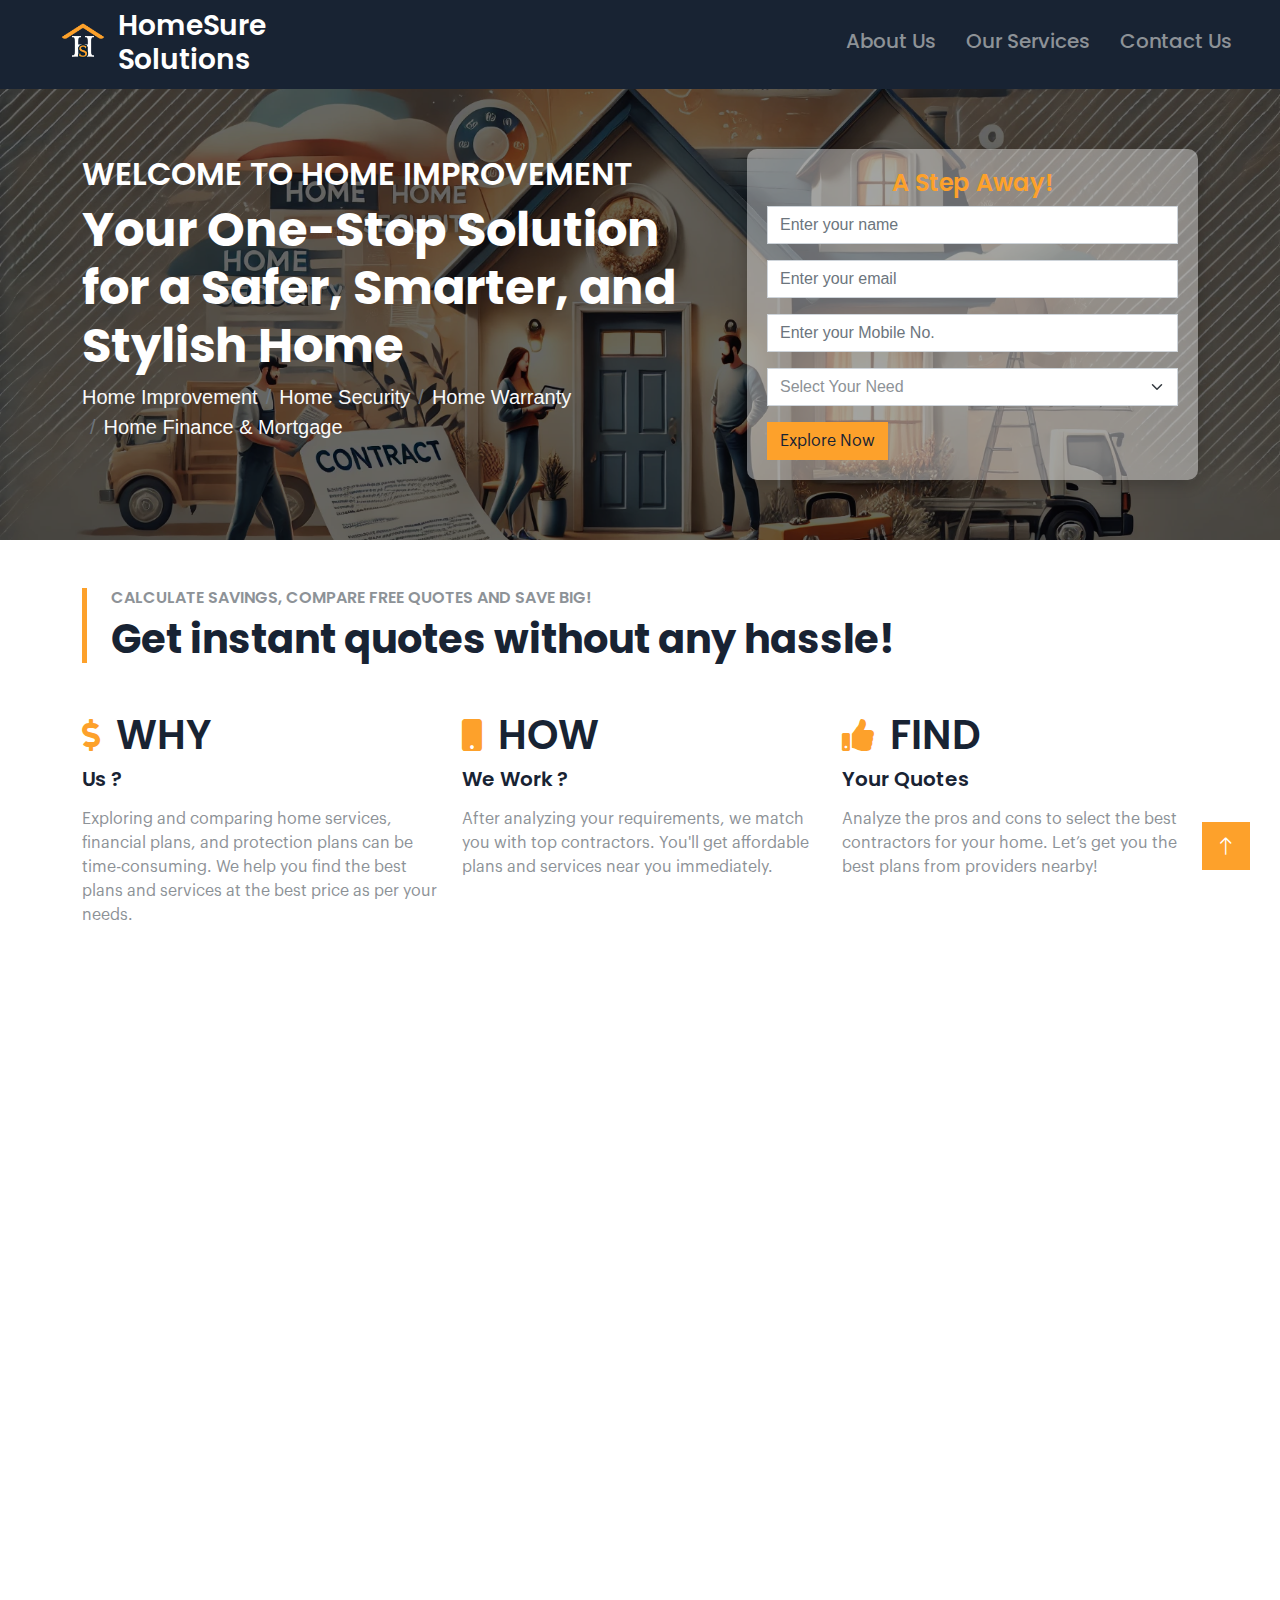
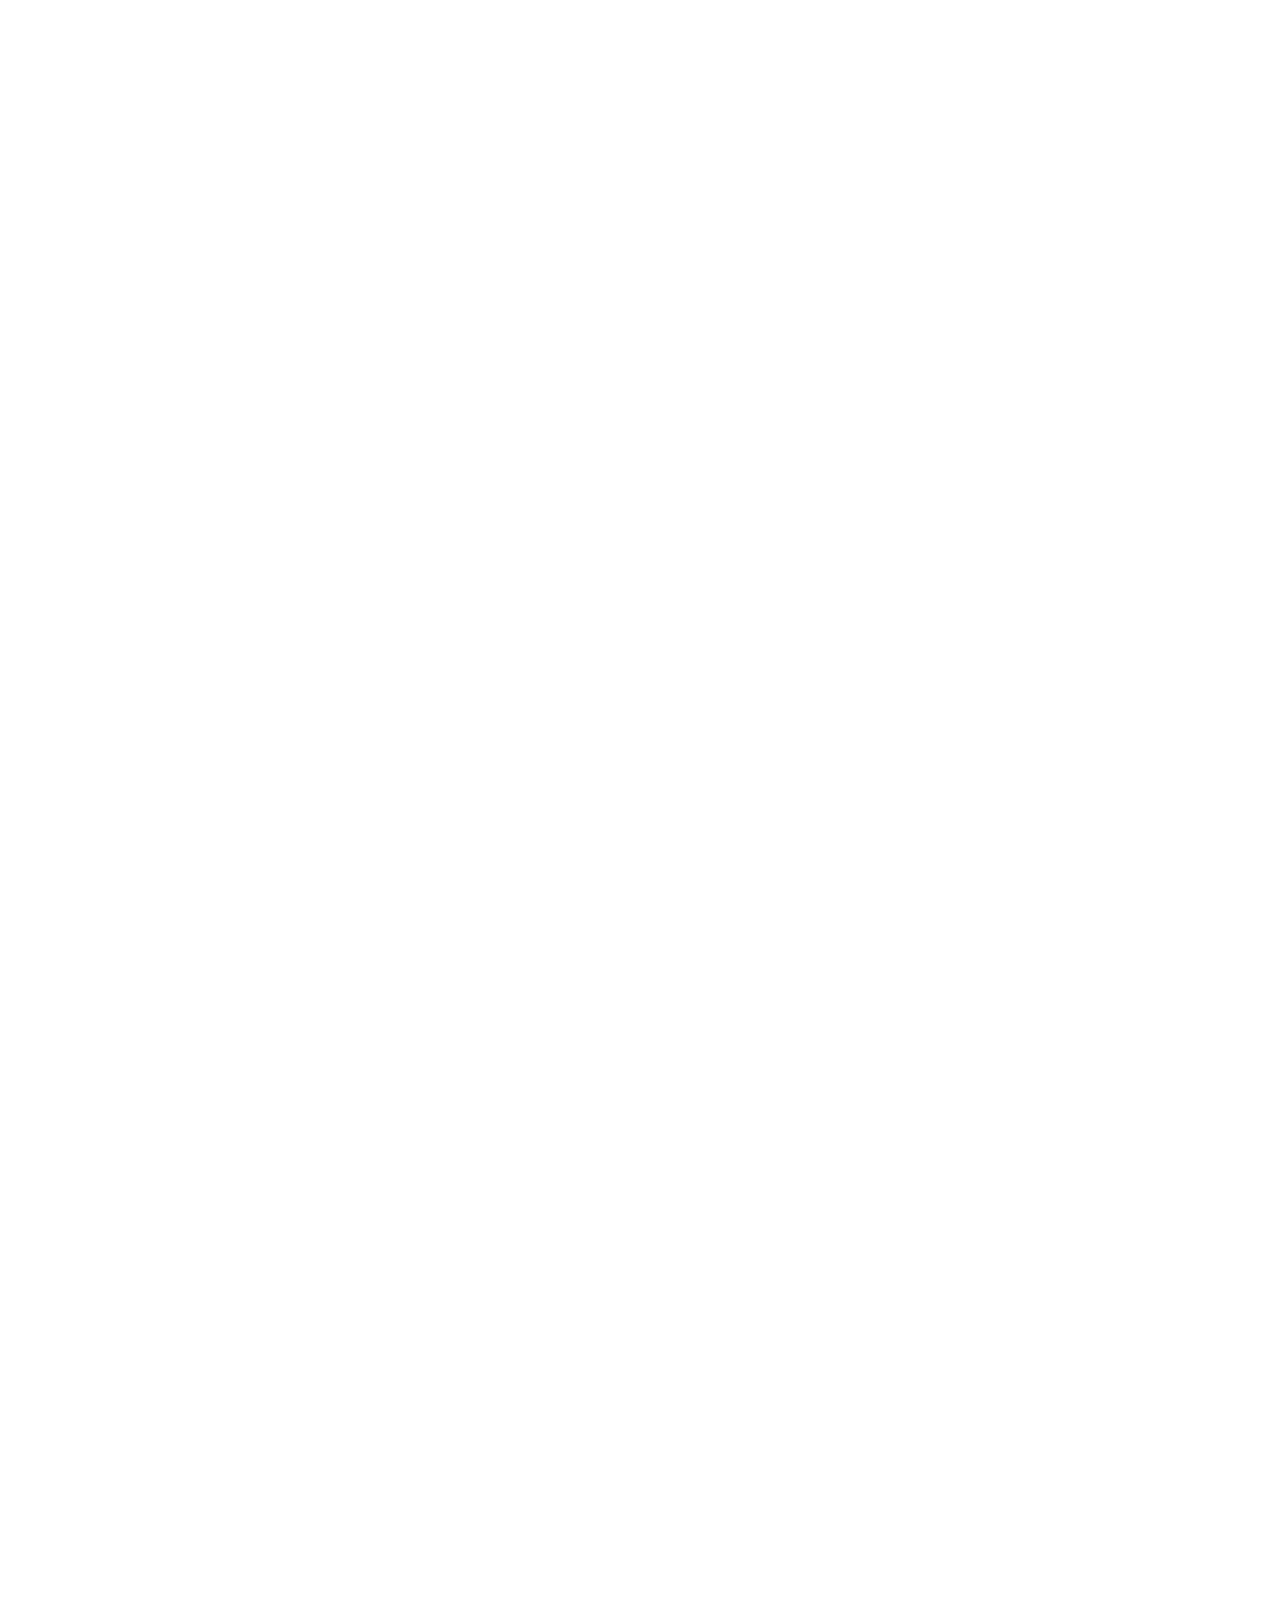
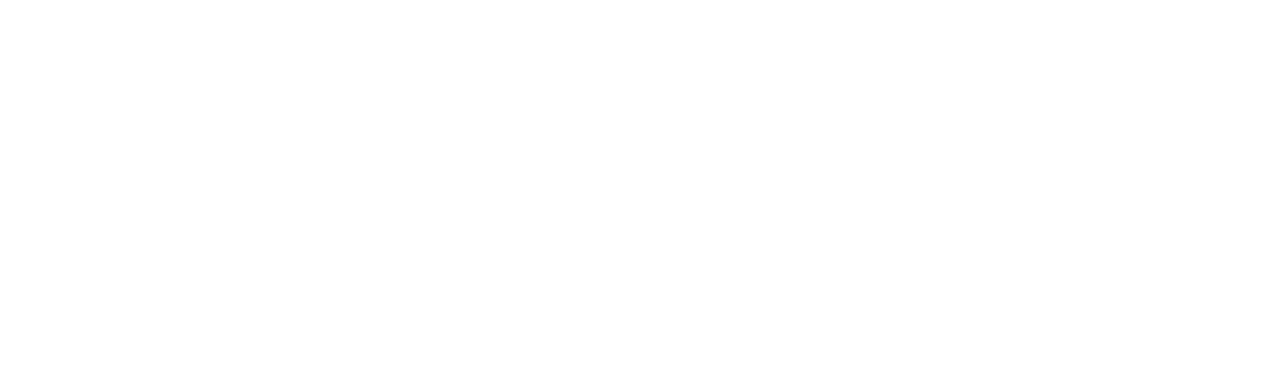
==== index.html @ ab217b28 "First Commit" ====
<!DOCTYPE html>
<html lang="en">

<head>
    <meta charset="utf-8">
    <title>HomeSure Solutions</title>
    <meta content="width=device-width, initial-scale=1.0" name="viewport">
    <meta content="" name="keywords">
    <meta content="" name="description">
    <meta property="og:image" content="img\HomeSure Solutions logo.png" />
    <meta name="description"
        content="Home Sure Solution is the platform to get sevices such as Home Improvement,Home Security,Mortgage/Finance,Home Secuirity." />

    <!-- Favicon -->
    <link href="img/HomeSure Solutions logo.png" rel="icon">

    <!-- Google Web Fonts -->
    <link rel="preconnect" href="https://fonts.googleapis.com">
    <link rel="preconnect" href="https://fonts.gstatic.com" crossorigin>
    <link href="https://fonts.googleapis.com/css2?family=Poppins:wght@600;700&display=swap" rel="stylesheet">

    <!-- Icon Font Stylesheet -->
    <link href="https://cdnjs.cloudflare.com/ajax/libs/font-awesome/5.10.0/css/all.min.css" rel="stylesheet">
    <link href="https://cdn.jsdelivr.net/npm/bootstrap-icons@1.4.1/font/bootstrap-icons.css" rel="stylesheet">

    <!-- Libraries Stylesheet -->
    <link href="lib/animate/animate.min.css" rel="stylesheet">
    <link href="lib/owlcarousel/assets/owl.carousel.min.css" rel="stylesheet">

    <!-- Customized Bootstrap Stylesheet -->
    <link href="css/bootstrap.min.css" rel="stylesheet">
    <!-- <link href="https://cdn.jsdelivr.net/npm/bootstrap@5.3.0-alpha3/dist/css/bootstrap.min.css" rel="stylesheet"> -->

    <!-- Template Stylesheet -->
    <link href="css/style.css" rel="stylesheet">
    <style>
        @font-face {
            font-family: Graphik;
            src: url(Fonts/Graphik-Font-Family/GraphikRegular.otf);
        }

        .fontpop {
            font-family: Graphik;
        }


        .hero-section {
            position: relative;
            background: url('img/HomeSure - Hero image/DALL·E 2024-12-10 11.51.05 - A creative and professional hero image for a home services website, featuring a blend of key elements_ a cozy, modern living room for home improvement.webp') no-repeat center center;
            background-size: cover;
            color: white;
            padding: 60px 0;
        }

        /* Overlay for dimming */
        .hero-section::before {
            content: '';
            position: absolute;
            top: 0;
            left: 0;
            width: 100%;
            height: 100%;
            background-color: rgba(0, 0, 0, 0.6);
            /* Adjust opacity here */
            z-index: 1;
        }

        .hero-content {
            position: relative;
            z-index: 2;
            /* Ensure content is above the overlay */
        }

        .form-container {
            background: rgba(255, 255, 255, 0.4);
            border-radius: 10px;
            padding: 20px;
            box-shadow: 0px 4px 15px rgba(0, 0, 0, 0.2);
        }

        .hero-text {
            text-shadow: 2px 2px 8px rgba(0, 0, 0, 0.6);
        }

        .dot {
            height: 10px;
            width: 10px;
            background-color: #FDA12B;
            border-radius: 50%;
            display: inline-block;
            margin-right: 10px;
        }



        /* .img {
            height: 700px;
            image-orientation: inherit;
        } */
    </style>
</head>

<body>
    <!-- Spinner Start -->
    <div id="spinner"
        class="show bg-white position-fixed translate-middle w-100 vh-100 top-50 start-50 d-flex align-items-center justify-content-center">
        <div class="spinner-grow text-primary" role="status"></div>
    </div>
    <!-- Spinner End -->

    <!-- Navbar Start -->
    <nav class="navbar navbar-expand-lg bg-dark navbar-light sticky-top px-4 px-lg-5 py-lg-0">
        <a href="index.html" class="navbar-brand d-flex align-items-center">
            <img src="img/HomeSure Solutions logo.png" height="70px">
            <h3 class="text-white mt-1">HomeSure<br>Solutions
            </h3>
        </a>
        <button type="button" class="navbar-toggler" data-bs-toggle="collapse" data-bs-target="#navbarCollapse">
            <span class="navbar-toggler-icon text-light"></span>
        </button>
        <div class="collapse navbar-collapse" id="navbarCollapse">
            <div class="navbar-nav ms-auto py-3 py-lg-0 fontpop ">
                <a href="#about" class="nav-item nav-link h5">About Us</a>
                <a href="#services" class="nav-item nav-link h5">Our Services</a>
                <a href="#contact" class="nav-item nav-link h5">Contact Us</a>
            </div>
        </div>
    </nav>
    <!-- Navbar End -->
    <section class="hero-section">
        <div class="container hero-content">
            <div class="row">
                <div class="col-md-7 d-flex flex-column justify-content-center">
                    <h2 class="text-white">WELCOME TO HOME IMPROVEMENT</h2>
                    <h1 class="text-white display-5">Your One-Stop Solution for a Safer, Smarter, and Stylish Home</h1>
                    <ol class="breadcrumb mb-4 pb-2">
                        <li class="breadcrumb-item fs-5 text-light">Home Improvement</li>
                        <li class="breadcrumb-item fs-5 text-light">Home Security</li>
                        <li class="breadcrumb-item fs-5 text-light">Home Warranty</li>
                        <li class="breadcrumb-item fs-5 text-light">Home Finance & Mortgage</li>
                    </ol>
                </div>
                <div class="col-md-5">
                    <div class="form-container">
                        <h4 class="text-center text-primary">A Step Away!</h4>
                        <form action="coregi.html">
                            <div class="mb-3">
                                <input type="text" class="form-control" placeholder="Enter your name">
                            </div>
                            <div class="mb-3">
                                <input type="email" class="form-control" placeholder="Enter your email" required>
                            </div>
                            <div class="mb-3">
                                <input type="tel" class="form-control" placeholder="Enter your Mobile No."
                                    pattern="[0-9]{10}" title="Please enter a 10-digit phone number" required>
                            </div>
                            <div class="mb-3">
                                <select class="form-select required">
                                    <option selected>Select Your Need</option>
                                    <option>Home Improvement</option>
                                    <option>Home Security</option>
                                    <option>Home Warranty</option>
                                    <option>Home Finance & Mortgage</option>
                                </select>
                            </div>
                            <div class="d-grid">
                                <a href="coregi.html"><button type="submit"
                                        class="btn btn-primary text-dark fontpop">Explore Now</button></a>
                            </div>
                        </form>
                    </div>
                </div>
            </div>
        </div>
    </section>
    <!-- Carousel Start -->
    <!-- <div class="container-fluid p-0 wow fadeIn" data-wow-delay="0.1s">
        <div id="header-carousel" class="carousel">
            <div class="carousel-inner">
                <div class="carousel-item active">
                    <img class="w-100 img"
                        src="img/HomeSure - Hero image/DALL·E 2024-12-10 11.51.05 - A creative and professional hero image for a home services website, featuring a blend of key elements_ a cozy, modern living room for home improvement.webp"
                        alt="Image">
                    <div class="carousel-caption">
                        <div class="container">
                            <div class="row">
                                <div class=" col-lg-6">
                                    <h5 class="text-light text-uppercase mb-3 animated slideInDown">Welcome to
                                        Home
                                        improvement</h5>
                                    <h1 class="display-4 text-light mb-3 animated slideInDown">Your One-Stop Solution
                                        for a Safer, Smarter, and Stylish Home.</h1>
                                    <ol class="breadcrumb mb-4 pb-2 fontpop">
                                        <li class="breadcrumb-item fs-5 text-light"></li>
                                        <li class="breadcrumb-item fs-5 text-light">Home Improvement</li>
                                        <li class="breadcrumb-item fs-5 text-light">Home Security</li>
                                        <li class="breadcrumb-item fs-5 text-light">Home Warranty</li>
                                        <li class="breadcrumb-item fs-5 text-light">Home Finance & Mortgage</li>
                                    </ol>
                                </div>

                                <div class="formhero col-lg-6">
                                    <div class="form-container p-4 rounded"
                                        style="background-color: rgba(255, 255, 255, 0.4);">
                                        <h5 class="text-center text-primary mb-3">A Step Away!</h5>
                                        <form>
                                            <div class="mb-3">
                                                <input type="text" class="form-control" id="name"
                                                    placeholder="Enter your name">
                                            </div>
                                            <div class="mb-3">
                                                <input type="email" class="form-control" id="email"
                                                    placeholder="Enter your email">
                                            </div>
                                            <div class="mb-3">
                                                <input type="mobile" class="form-control" id="mobile"
                                                    placeholder="Enter your Mobile No.">
                                            </div>
                                            <div class="mb-3">
                                                <select class="form-control border-0 bg-light" id="service"
                                                    aria-label="Select Your Need">
                                                    <option value="" disabled selected>Select Your Need</option>
                                                    <option value="service1">Home Improvement</option>
                                                    <option value="service2">Home Secuirity</option>
                                                    <option value="service3">Home Warranty</option>
                                                    <option value="service4">Mortgage/ Refinance</option>
                                                </select>
                                            </div>
                                            <div class="d-flex">
                                                <button type="submit" class="btn btn-primary">Explore Now</button>
                                            </div>
                                        </form>
                                    </div>
                                </div>
                            </div>
                        </div>
                    </div>
                </div>
            </div>
        </div>
    </div> -->
    <!-- Carousel End -->
    <div class="container-xxl py-5">
        <div class="container">
            <div class="row g-10">
                <div class="col-lg-12 wow fadeInUp" data-wow-delay="0.1s">
                    <div class="border-start border-5 border-primary ps-4 mb-5">
                        <h6 class="text-body text-uppercase mb-2">Calculate savings, compare free quotes and save big!
                        </h6>
                        <h2 class="display-6 mb-0">Get instant quotes without any hassle!</h2>
                    </div>
                    <div class="row g-4">
                        <div class="col-sm-4 fontpop">
                            <div class="d-flex align-items-center mb-2">
                                <i class="fa fa-dollar-sign fa-2x text-primary flex-shrink-0"></i>
                                <h1 class="ms-3 mb-0">WHY</h1>
                            </div>
                            <h5 class="mb-0">Us ?</h5>
                            <p class="mb-4 mt-3">Exploring and comparing home services, financial plans, and protection
                                plans can be time-consuming. We help you find the best plans and services at the best
                                price as per your needs.</p>
                        </div>
                        <div class="col-sm-4 fontpop">
                            <div class="d-flex align-items-center mb-2">
                                <i class="fa fa-mobile fa-2x text-primary flex-shrink-0"></i>
                                <h1 class="ms-3 mb-0">HOW</h1>
                            </div>
                            <h5 class="mb-0">We Work ?</h5>
                            <p class="mb-4 mt-3">After analyzing your requirements, we match you with top contractors.
                                You'll get affordable plans and services near you immediately.</p>
                        </div>
                        <div class="col-sm-4 fontpop">
                            <div class="d-flex align-items-center mb-2">
                                <i class="fa fa-thumbs-up fa-2x text-primary flex-shrink-0"></i>
                                <h1 class="ms-3 mb-0">FIND</h1>
                            </div>
                            <h5 class="mb-0">Your Quotes</h5>
                            <p class="mb-4 mt-3">Analyze the pros and cons to select the best contractors for your home.
                                Let’s get you the best plans from providers nearby!</p>
                        </div>
                    </div>
                </div>
            </div>
        </div>
    </div>
    <!-- Service Start -->
    <div id="services" class="container-xxl py-5">
        <div class="container">
            <div class="row g-5 align-items-end mb-5">
                <div class="col-lg-6 wow fadeInUp" data-wow-delay="0.1s">
                    <div class="border-start border-5 border-primary ps-4">
                        <h6 class="text-body text-uppercase mb-2">Our Services</h6>
                        <h1 class="display-6 mb-0">Innovative Solutions, Expertly Delivered</h1>
                    </div>
                </div>
            </div>
            <div class="row g-4 justify-content-center">
                <div class="col-lg-3 col-md-6 wow fadeInUp" data-wow-delay="0.1s">
                    <div class="service-item bg-light overflow-hidden h-100">
                        <img class="img-fluid" src="img/HomeSure - Our services/1.jpg" alt="">
                        <div class="service-text position-relative text-center h-100 p-4 fontpop">
                            <h5 class="mb-3">Home Improvement</h5>
                            <p>Your Renovation, <br> Our Innovation</p>
                            <ul class="align-left">
                                <li>After Understanding plans of multiple companies, their pricing & availability. Apply
                                    for
                                    one of them accordingly.</li>
                            </ul>
                            <!-- <a class="small" href="">READ MORE<i class="fa fa-arrow-right ms-3"></i></a> -->
                        </div>
                    </div>
                </div>
                <div class="col-lg-3 col-md-6 wow fadeInUp" data-wow-delay="0.3s">
                    <div class="service-item bg-light overflow-hidden h-100">
                        <img class="img-fluid" src="img/HomeSure - Our services/2.jpg" alt="">
                        <div class="service-text position-relative text-center h-100 p-4 fontpop">
                            <h5 class="mb-3">Home Security</h5>
                            <p>One place for all <br> security solutions!</p>
                            <ul class="align-left">
                                <li>Understand our different plan and packages from basic to premium. Explore services
                                    and appliances provided under it. And select your plan accordingly.</li>
                            </ul>
                            <!-- <a class="small" href="">READ MORE<i class="fa fa-arrow-right ms-3"></i></a> -->
                        </div>
                    </div>
                </div>
                <div class="col-lg-3 col-md-6 wow fadeInUp" data-wow-delay="0.5s">
                    <div class="service-item bg-light overflow-hidden h-100">
                        <img class="img-fluid" src="img/HomeSure - Our services/3.jpg" alt="">
                        <div class="service-text position-relative text-center h-100 p-4 fontpop">
                            <h5 class="mb-3">Home Warranty</h5>
                            <p>Don't Wait For <br> Something To Happen</p>
                            <ul class="align-left">
                                <li>We will provide our best companies deals with various plan which you can select as
                                    per need and affordability.</li>
                            </ul>
                            <!-- <a class="small" href="">READ MORE<i class="fa fa-arrow-right ms-3"></i></a> -->
                        </div>
                    </div>
                </div>
                <div class="col-lg-3 col-md-6 wow fadeInUp" data-wow-delay="0.3s">
                    <div class="service-item bg-light overflow-hidden h-100">
                        <img class="img-fluid" src="img/HomeSure - Our services/4.jpg" alt="">
                        <div class="service-text position-relative text-center h-100 p-4 fontpop">
                            <h5 class="mb-3">Mortgage/ Refinance</h5>
                            <p>Speedy approval for <br> your dream home.</p>
                            <ul class="align-left">
                                <li>With a lower interest rate, it's a wise idea to consider refinancing your home to
                                    significantly reduce your mortgage payment.</li>
                            </ul>
                            <!-- <a class="small" href="">READ MORE<i class="fa fa-arrow-right ms-3"></i></a> -->
                        </div>
                    </div>
                </div>
            </div>
        </div>
    </div>
    <!-- Service End -->
    <!-- Features Start -->
    <div id="about" class="container-xxl py-5">
        <div class="container">
            <div class="row g-5">
                <div class="col-lg-6 wow fadeInUp fontpop" data-wow-delay="0.1s">
                    <div class="border-start border-5 border-primary ps-4 mb-5">
                        <h6 class="text-body text-uppercase mb-2">About Us!</h6>
                        <h1 class="display-6 mb-0">Algorithms simplify purchases for you!</h1>
                    </div>
                    <div class="row gy-5 gx-4">
                        <div class="col-sm-6 wow fadeIn" data-wow-delay="0.1s">
                            <div class="d-flex align-items-center mb-3">
                                <i class="fa fa-shipping-fast fa-2x text-primary flex-shrink-0 me-3"></i>
                                <h6 class="mb-0">Fast & reliable</h6>
                            </div>
                            <span>Our algorithms handle the hard work for you,<br>quickly suggesting reliable insurance
                                providers.</span>
                        </div>
                        <div class="col-sm-6 wow fadeIn" data-wow-delay="0.2s">
                            <div class="d-flex align-items-center mb-3">
                                <i class="fa fa-money-bill-wave-alt fa-2x text-primary flex-shrink-0 me-3"></i>
                                <h6 class="mb-0">Save your money</h6>
                            </div>
                            <span>We're here to help you save money effortlessly. <br>Trust us to find the best-priced
                                deals for you!</span>
                        </div>
                        <div class="col-sm-6 wow fadeIn" data-wow-delay="0.3s">
                            <div class="d-flex align-items-center mb-3">
                                <i class="fa fa-business-time fa-2x text-primary flex-shrink-0 me-3"></i>
                                <h6 class="mb-0">Control over Vendor</h6>
                            </div>
                            <span>Are you ready to switch from your current vendor? <br> We make the transition smooth
                                and hassle-free!</span>
                        </div>
                        <div class="col-sm-6 wow fadeIn" data-wow-delay="0.4s">
                            <div class="d-flex align-items-center mb-3">
                                <i class="fa fa-user fa-2x text-primary flex-shrink-0 me-3"></i>
                                <h6 class="mb-0">Best Support</h6>
                            </div>
                            <span>We are always here to assist you, anytime, 24x7.<br>Count on us for support whenever
                                you need it!</span>
                        </div>
                    </div>
                </div>
                <div class="col-lg-6 wow fadeInUp" data-wow-delay="0.5s">
                    <div class="position-relative overflow-hidden ps-5 pt-5 h-100" style="min-height: 400px;">
                        <img class="position-absolute w-100 h-100" src="img/HomeSure - About us/2.jpg" alt=""
                            style="object-fit: cover;">
                        <!-- <div class="position-absolute top-0 start-0 bg-white pe-3 pb-3"
                        style="width: 200px; height: 200px;">
                        <div class="d-flex flex-column justify-content-center text-center bg-primary h-100 p-3">
                            <h1 class="text-white">25</h1>
                            <h2 class="text-white">Years</h2>
                            <h5 class="text-white mb-0">Experience</h5>
                        </div>
                    </div> -->
                    </div>
                </div>
            </div>
        </div>
    </div>
    <!-- Features End -->

    <!-- Appointment Start -->
    <div id="contact" class="container-xxl py-5">
        <div class="container">
            <div class="row g-5 fontpop">
                <div class="col-lg-12 wow fadeInUp" data-wow-delay="0.5s">
                    <div class="border-start border-5 border-primary ps-4 mb-5">
                        <h6 class="text-body text-uppercase mb-2">If You Have Any Query, Please Contact Us</h6>
                        <h1 class="display-6 mb-0">Contact Us</h1>
                    </div>
                    <form>
                        <div class="row g-3">
                            <div class="col-md-4">
                                <div class="form-floating">
                                    <input type="text" class="form-control border-0 bg-light" id="name"
                                        placeholder="Your Name">
                                    <label for="name">Your Name</label>
                                </div>
                            </div>
                            <div class="col-md-4">
                                <div class="form-floating">
                                    <input type="email" class="form-control border-0 bg-light" id="email"
                                        placeholder="Your Email">
                                    <label for="email">Your Email</label>
                                </div>
                            </div>
                            <div class="col-md-4">
                                <div class="form-floating">
                                    <input type="text" class="form-control border-0 bg-light" id="Mobile no"
                                        placeholder="Mobile no">
                                    <label for="name">Mobile no.</label>
                                </div>
                            </div>
                            <div class="col-md-4">
                                <div class="form-floating">
                                    <input type="email" class="form-control border-0 bg-light" id="Postal Code"
                                        placeholder="Postal Code">
                                    <label for="Postal Code">Postal Code</label>
                                </div>
                            </div>
                            <div class="col-8">
                                <div class="form-floating">
                                    <select class="form-control border-0 bg-light" id="service"
                                        aria-label="Select Your Need">
                                        <option value="" disabled selected>Select Your Need</option>
                                        <option value="service1">Home Improvement</option>
                                        <option value="service2">Home Secuirity</option>
                                        <option value="service3">Home Warranty</option>
                                        <option value="service4">Mortgage/ Refinance</option>
                                    </select>
                                </div>
                            </div>
                            <div class="col-12">
                                <div class="form-floating">
                                    <textarea class="form-control border-0 bg-light" placeholder="Leave a message here"
                                        id="message" style="height: 150px"></textarea>
                                    <label for="message">Message</label>
                                </div>
                            </div>
                            <div class="col-12">
                                <button class="btn btn-primary py-3 px-5" type="submit">Submit</button>
                            </div>
                        </div>
                    </form>
                </div>
            </div>
        </div>
    </div>
    <!-- Appointment End -->




    <!-- Footer Start -->
    <div class="container-fluid bg-dark footer mt-5 pt-5 wow fadeIn" data-wow-delay="0.1s">
        <div class="container py-5 fontpop">
            <div class="row g-5">
                <div class="col-lg-4 col-md-6">
                    <a href="index.html" class="navbar-brand d-flex align-items-center">
                        <img src="img/HomeSure Solutions logo.png" height="60rem">
                        <h2 class="text-white m-3">HomeSure<br>Solutions
                        </h2>
                    </a>
                    <p>Transform Your Home, Secure Your Future – Comprehensive Services for Improvement, Security,
                        Warranty, and Financing.</p>
                    <div class="d-flex pt-2">
                        <a class="btn btn-square btn-outline-primary me-1" href=""><i class="fab fa-twitter"></i></a>
                        <a class="btn btn-square btn-outline-primary me-1" href=""><i class="fab fa-facebook-f"></i></a>
                        <a class="btn btn-square btn-outline-primary me-1" href=""><i class="fab fa-youtube"></i></a>
                        <a class="btn btn-square btn-outline-primary me-0" href=""><i
                                class="fab fa-linkedin-in"></i></a>
                    </div>
                </div>
                <div class="col-lg-4 ">
                    <h4 class="text-light mb-4">Quick Links</h4>
                    <a class="btn btn-link" href="">About Us</a>
                    <a class="btn btn-link" href="">Our Services</a>
                    <a class="btn btn-link" href="">Contact Us</a>

                </div>
                <div class="col-lg-4">
                    <h4 class="text-light mb-4"> </h4>
                    <a class="btn btn-link" href="">Privacy Policy</a>
                    <a class="btn btn-link" href="">Terms & Condition</a>
                    <a class="btn btn-link" href="">Unsubscribe</a>
                </div>
            </div>
        </div>
        <div class="container-fluid copyright">
            <div class="container">
                <div class="row">
                    <div class="col-md-6 text-center text-md-start mb-3 mb-md-0">
                        &copy; <a href="#">HomeSure Solutions</a>, All Right Reserved.
                    </div>
                    <div class="col-md-6 text-center text-md-end">
                        Designed By <a href="#">HomeSure Solutions</a>
                    </div>
                </div>
            </div>
        </div>
    </div>
    <!-- Footer End -->


    <!-- Back to Top -->
    <a href="#" class="btn btn-lg btn-primary btn-lg-square back-to-top"><i class="bi bi-arrow-up"></i></a>


    <!-- JavaScript Libraries -->
    <script src="https://code.jquery.com/jquery-3.4.1.min.js"></script>
    <script src="https://cdn.jsdelivr.net/npm/bootstrap@5.0.0/dist/js/bootstrap.bundle.min.js"></script>
    <script src="https://cdn.jsdelivr.net/npm/bootstrap@5.3.0-alpha3/dist/js/bootstrap.bundle.min.js"></script>
    <script src="lib/wow/wow.min.js"></script>
    <script src="lib/easing/easing.min.js"></script>
    <script src="lib/waypoints/waypoints.min.js"></script>
    <script src="lib/owlcarousel/owl.carousel.min.js"></script>

    <!-- Template Javascript -->
    <script src="js/main.js"></script>
</body>

</html>
---- css/style.css ----
/********** Template CSS **********/
:root {
    --primary: #FDA12B;
    --secondary: #8D9297;
    --light: #F8F9FA;
    --dark: #182333;
}

.back-to-top {
    position: fixed;
    display: none;
    right: 30px;
    bottom: 30px;
    z-index: 99;
}


/*** Spinner ***/
#spinner {
    opacity: 0;
    visibility: hidden;
    transition: opacity .5s ease-out, visibility 0s linear .5s;
    z-index: 99999;
}

#spinner.show {
    transition: opacity .5s ease-out, visibility 0s linear 0s;
    visibility: visible;
    opacity: 1;
}


/*** Button ***/
.btn {
    font-weight: 500;
    transition: .5s;
}

.btn.btn-primary,
.btn.btn-outline-primary:hover {
    color: #FFFFFF;
}

.btn-square {
    width: 38px;
    height: 38px;
}

.btn-sm-square {
    width: 32px;
    height: 32px;
}

.btn-lg-square {
    width: 48px;
    height: 48px;
}

.btn-square,
.btn-sm-square,
.btn-lg-square {
    padding: 0;
    display: flex;
    align-items: center;
    justify-content: center;
    font-weight: normal;
}


/*** Navbar ***/
.navbar.sticky-top {
    top: -100px;
    transition: .5s;
}

.navbar .navbar-nav .nav-link {
    margin-left: 30px;
    padding: 25px 0;
    color: var(--secondary);
    font-weight: 500;
    /* text-transform: uppercase; */
    outline: none;
}

.navbar .navbar-nav .nav-link:hover,
.navbar .navbar-nav .nav-link.active {
    color: var(--primary);
}

.navbar .dropdown-toggle::after {
    border: none;
    content: "\f107";
    font-family: "Font Awesome 5 Free";
    font-weight: 900;
    vertical-align: middle;
    margin-left: 8px;
}

@media (max-width: 991.98px) {
    .navbar .navbar-nav .nav-link  {
        margin-left: 0;
        padding: 10px 0;
    }

    .navbar .navbar-nav {
        margin-top: 25px;
        border-top: 1px solid #EEEEEE;
    }
}

@media (min-width: 992px) {
    .navbar .nav-item .dropdown-menu {
        display: block;
        border: none;
        margin-top: 0;
        top: 150%;
        right: 0;
        opacity: 0;
        visibility: hidden;
        transition: .5s;
        
    }

    .navbar .nav-item:hover .dropdown-menu {
        top: 100%;
        visibility: visible;
        transition: .5s;
        opacity: 1;
    }
}


/*** Header ***/
.carousel-caption {
    top: 0;
    left: 0;
    right: 0;
    bottom: 0;
    display: flex;
    align-items: center;
    text-align: start;
    background: rgba(0, 0, 0, .65);
    z-index: 1;
}

.carousel-control-prev,
.carousel-control-next {
    width: 15%;
}

.carousel-control-prev-icon,
.carousel-control-next-icon {
    width: 4rem;
    height: 4rem;
    background-color: var(--dark);
    border: 15px solid var(--dark);
    border-radius: 50px;
}

.carousel-caption .breadcrumb-item+.breadcrumb-item::before {
    content: "\f111";
    font-family: "Font Awesome 5 Free";
    font-weight: 900;
    color: var(--primary);
}

@media (max-width: 768px) {
    #header-carousel .carousel-item {
        position: relative;
        min-height: 450px;
    }
    
    #header-carousel .carousel-item img {
        position: absolute;
        width: 100%;
        height: 100%;
        object-fit: cover;
    }

    .carousel-control-prev-icon,
    .carousel-control-next-icon {
        width: 3rem;
        height: 3rem;
        border-width: 12px;
    }
}

.page-header {
    background: linear-gradient(rgba(0, 0, 0, .65), rgba(0, 0, 0, .65)), url(../img/carousel-1.jpg) center center no-repeat;
    background-size: cover;
}

.page-header .breadcrumb-item+.breadcrumb-item::before {
    color: #999999;
}


/*** Facts ***/
.facts-overlay {
    position: absolute;
    padding: 30px;
    width: 100%;
    height: 100%;
    top: 0;
    left: 0;
    display: flex;
    flex-direction: column;
    justify-content: center;
    background: rgba(0, 0, 0, .65);
}

.facts-overlay h1 {
    font-size: 120px;
    color: transparent;
    -webkit-text-stroke: 2px var(--primary);
}

.facts-overlay a:hover {
    color: var(--primary) !important;
}


/*** Service ***/
.service-text::before {
    position: absolute;
    content: "";
    width: 100%;
    height: 0;
    top: 0;
    left: 0;
    background: var(--primary);
    opacity: 0;
    transition: .5s;
}

.service-item:hover .service-text::before {
    height: 100%;
    opacity: 0.9;
}

.service-text * {
    position: relative;
    transition: .5s;
    z-index: 1;
}

.service-item:hover .service-text * {
    color: var(--dark) !important;
}


/*** Appointment ***/
.appointment {
    background: linear-gradient(rgba(0, 0, 0, .65), rgba(0, 0, 0, .65)), url(../img/carousel-2.jpg) center center no-repeat;
    background-size: cover;
}


/*** Team ***/
.team-text {
    position: absolute;
    width: 75%;
    bottom: 30px;
    left: 0;
    transition: .5s;
}

.team-item:hover .team-text {
    width: 100%;
}

.team-text * {
    transition: .5s;
}

.team-item:hover .team-text * {
    letter-spacing: 2px;
}


/*** Testimonial ***/
.testimonial-carousel .owl-item img {
    width: 100px;
    height: 100px;
}

.testimonial-carousel .owl-nav {
    margin-top: 30px;
    display: flex;
    justify-content: start;
}

.testimonial-carousel .owl-nav .owl-prev,
.testimonial-carousel .owl-nav .owl-next {
    margin-right: 15px;
    width: 50px;
    height: 50px;
    display: flex;
    align-items: center;
    justify-content: center;
    color: var(--dark);
    border: 2px solid var(--primary);
    border-radius: 50px;
    font-size: 18px;
    transition: .5s;
}

.testimonial-carousel .owl-nav .owl-prev:hover,
.testimonial-carousel .owl-nav .owl-next:hover {
    color: #FFFFFF;
    background: var(--primary);
}


/*** Footer ***/
.footer {
    color: #999999;
}

.footer .btn.btn-link {
    display: block;
    margin-bottom: 5px;
    padding: 0;
    text-align: left;
    color: #999999;
    font-weight: normal;
    text-transform: capitalize;
    transition: .3s;
}

.footer .btn.btn-link::before {
    position: relative;
    content: "\f105";
    font-family: "Font Awesome 5 Free";
    font-weight: 900;
    color: #999999;
    margin-right: 10px;
}

.footer .btn.btn-link:hover {
    color: var(--light);
    letter-spacing: 1px;
    box-shadow: none;
}

.footer .copyright {
    padding: 25px 0;
    font-size: 15px;
    border-top: 1px solid rgba(256, 256, 256, .1);
}

.footer .copyright a {
    color: var(--light);
}

.footer .copyright a:hover {
    color: var(--primary);
}
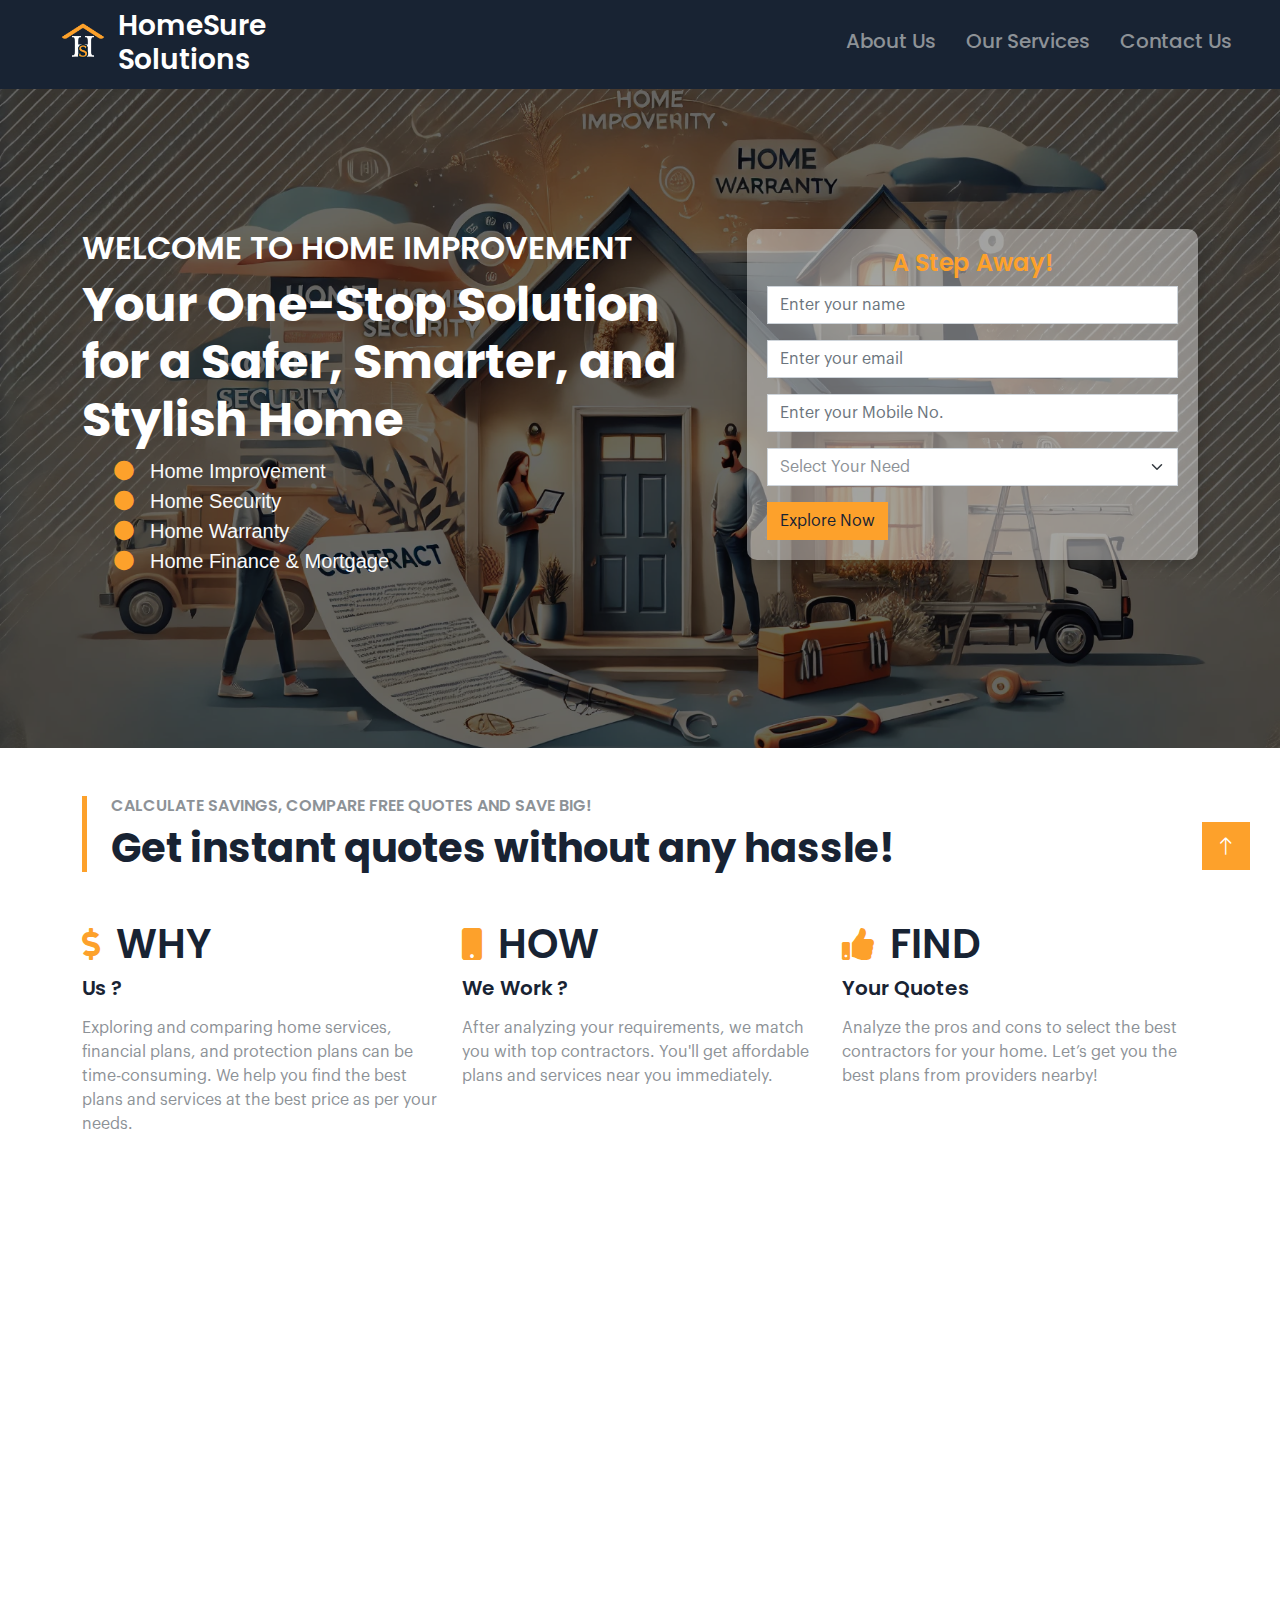
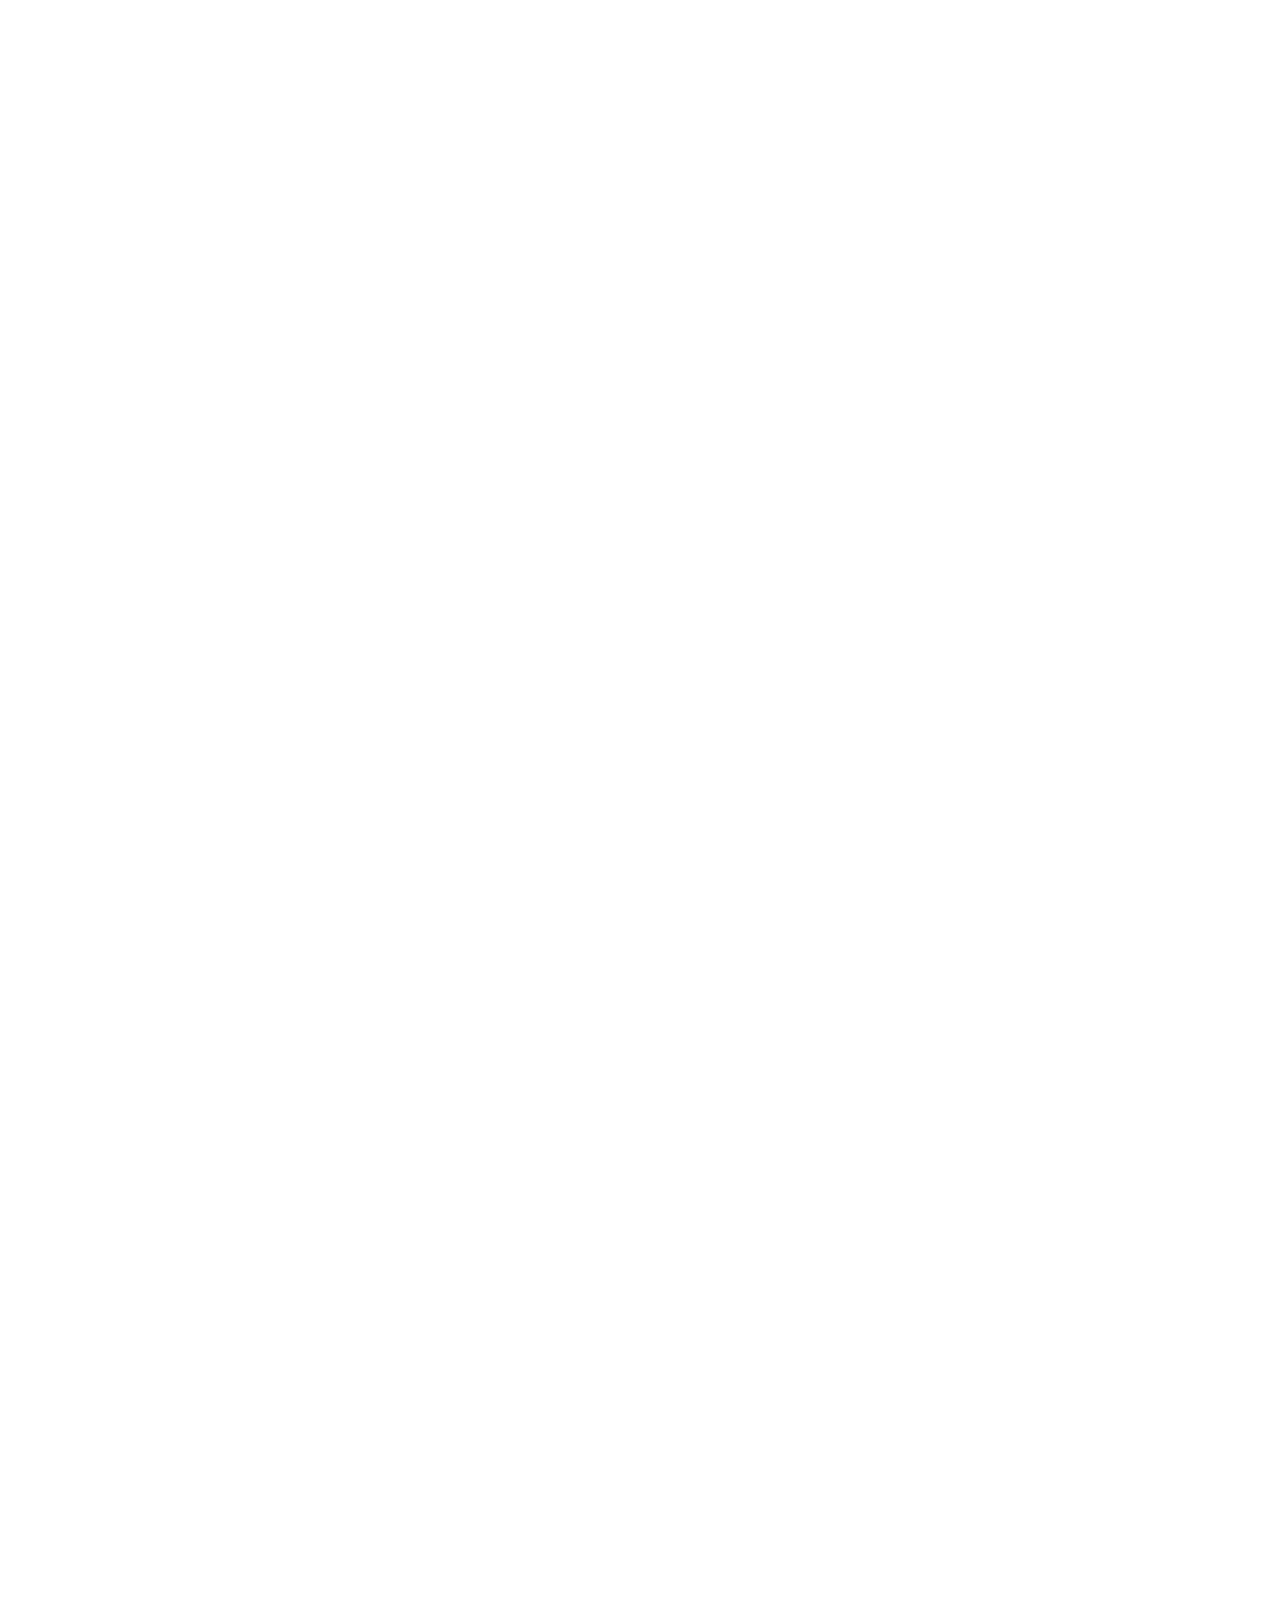
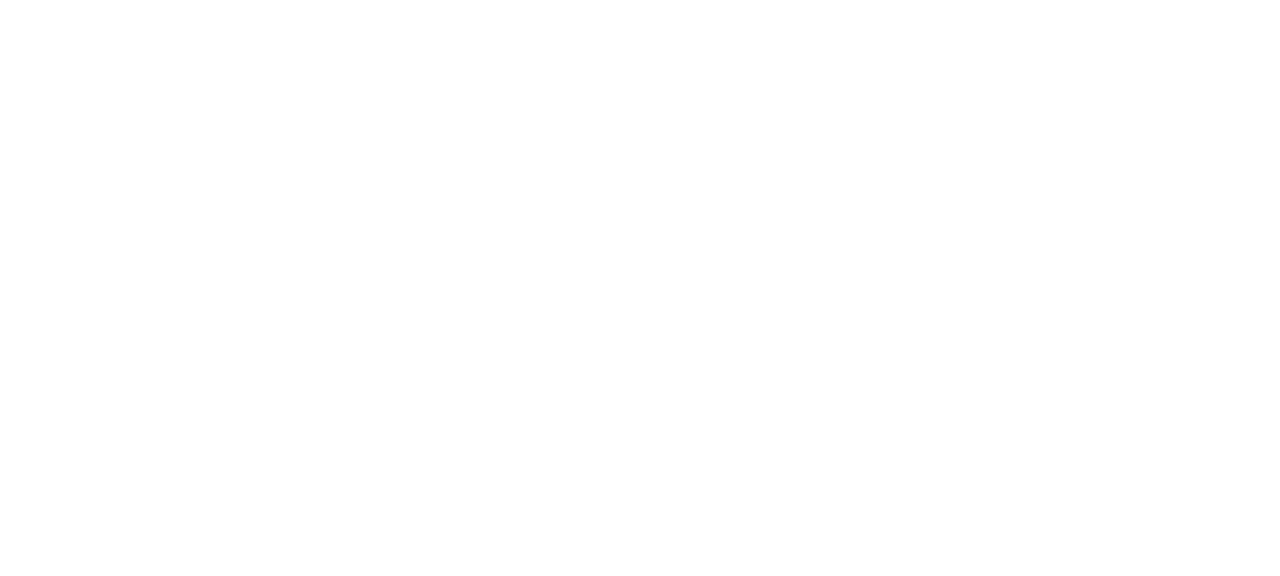
==== commit 5eaac4d9: "Changes 1" ====
--- a/index.html
+++ b/index.html
@@ -49,7 +49,7 @@
             background: url('img/HomeSure - Hero image/DALL·E 2024-12-10 11.51.05 - A creative and professional hero image for a home services website, featuring a blend of key elements_ a cozy, modern living room for home improvement.webp') no-repeat center center;
             background-size: cover;
             color: white;
-            padding: 60px 0;
+            padding: 140px 0;
         }
 
         /* Overlay for dimming */
@@ -91,6 +91,9 @@
             margin-right: 10px;
         }
 
+        .list-itm {
+            list-style: none;
+        }
 
 
         /* .img {
@@ -133,28 +136,37 @@
                 <div class="col-md-7 d-flex flex-column justify-content-center">
                     <h2 class="text-white">WELCOME TO HOME IMPROVEMENT</h2>
                     <h1 class="text-white display-5">Your One-Stop Solution for a Safer, Smarter, and Stylish Home</h1>
-                    <ol class="breadcrumb mb-4 pb-2">
-                        <li class="breadcrumb-item fs-5 text-light">Home Improvement</li>
-                        <li class="breadcrumb-item fs-5 text-light">Home Security</li>
-                        <li class="breadcrumb-item fs-5 text-light">Home Warranty</li>
-                        <li class="breadcrumb-item fs-5 text-light">Home Finance & Mortgage</li>
-                    </ol>
+                    <ul class=" mb-4 pb-2">
+                        <li class=" fs-5 text-light list-itm"><i
+                                class="fa fa-circle text-primary flex-shrink-0 me-3"></i>Home
+                            Improvement
+                        </li>
+                        <li class=" fs-5 text-light list-itm"><i
+                                class="fa fa-circle text-primary flex-shrink-0 me-3"></i>Home
+                            Security</li>
+                        <li class="fs-5 text-light list-itm"><i
+                                class="fa fa-circle text-primary flex-shrink-0 me-3"></i>Home
+                            Warranty</li>
+                        <li class=" fs-5 text-light list-itm"><i
+                                class="fa fa-circle text-primary flex-shrink-0 me-3"></i>Home
+                            Finance & Mortgage</li>
+                    </ul>
                 </div>
                 <div class="col-md-5">
                     <div class="form-container">
                         <h4 class="text-center text-primary">A Step Away!</h4>
                         <form action="coregi.html">
-                            <div class="mb-3">
+                            <div class="mb-3 fontpop">
                                 <input type="text" class="form-control" placeholder="Enter your name">
                             </div>
-                            <div class="mb-3">
+                            <div class="mb-3 fontpop">
                                 <input type="email" class="form-control" placeholder="Enter your email" required>
                             </div>
-                            <div class="mb-3">
+                            <div class="mb-3 fontpop">
                                 <input type="tel" class="form-control" placeholder="Enter your Mobile No."
                                     pattern="[0-9]{10}" title="Please enter a 10-digit phone number" required>
                             </div>
-                            <div class="mb-3">
+                            <div class="mb-3 fontpop">
                                 <select class="form-select required">
                                     <option selected>Select Your Need</option>
                                     <option>Home Improvement</option>
@@ -240,9 +252,9 @@
         </div>
     </div> -->
     <!-- Carousel End -->
-    <div class="container-xxl py-5">
+    <div class="container-xxl m ">
         <div class="container">
-            <div class="row g-10">
+            <div class="row mb-5 mt-5 g-10">
                 <div class="col-lg-12 wow fadeInUp" data-wow-delay="0.1s">
                     <div class="border-start border-5 border-primary ps-4 mb-5">
                         <h6 class="text-body text-uppercase mb-2">Calculate savings, compare free quotes and save big!
@@ -446,14 +458,14 @@
                             </div>
                             <div class="col-md-4">
                                 <div class="form-floating">
-                                    <input type="text" class="form-control border-0 bg-light" id="Mobile no"
+                                    <input type="number" class="form-control border-0 bg-light" id="Mobile no"
                                         placeholder="Mobile no">
                                     <label for="name">Mobile no.</label>
                                 </div>
                             </div>
                             <div class="col-md-4">
                                 <div class="form-floating">
-                                    <input type="email" class="form-control border-0 bg-light" id="Postal Code"
+                                    <input type="text" class="form-control border-0 bg-light" id="Postal Code"
                                         placeholder="Postal Code">
                                     <label for="Postal Code">Postal Code</label>
                                 </div>
@@ -478,7 +490,7 @@
                                 </div>
                             </div>
                             <div class="col-12">
-                                <button class="btn btn-primary py-3 px-5" type="submit">Submit</button>
+                                <button class="btn btn-primary py-3 px-5 fontpop" type="submit">Submit</button>
                             </div>
                         </div>
                     </form>
@@ -513,16 +525,16 @@
                 </div>
                 <div class="col-lg-4 ">
                     <h4 class="text-light mb-4">Quick Links</h4>
-                    <a class="btn btn-link" href="">About Us</a>
-                    <a class="btn btn-link" href="">Our Services</a>
-                    <a class="btn btn-link" href="">Contact Us</a>
+                    <a class="btn btn-link" href="#about">About Us</a>
+                    <a class="btn btn-link" href="#services">Our Services</a>
+                    <a class="btn btn-link" href="#contact">Contact Us</a>
 
                 </div>
                 <div class="col-lg-4">
                     <h4 class="text-light mb-4"> </h4>
-                    <a class="btn btn-link" href="">Privacy Policy</a>
-                    <a class="btn btn-link" href="">Terms & Condition</a>
-                    <a class="btn btn-link" href="">Unsubscribe</a>
+                    <a class="btn btn-link" href="privacypolicy.html">Privacy Policy</a>
+                    <a class="btn btn-link" href="terms.html">Terms & Condition</a>
+                    <a class="btn btn-link" href="unsubscribe.html">Unsubscribe</a>
                 </div>
             </div>
         </div>
@@ -559,4 +571,4 @@
     <script src="js/main.js"></script>
 </body>
 
-</html>
+</html>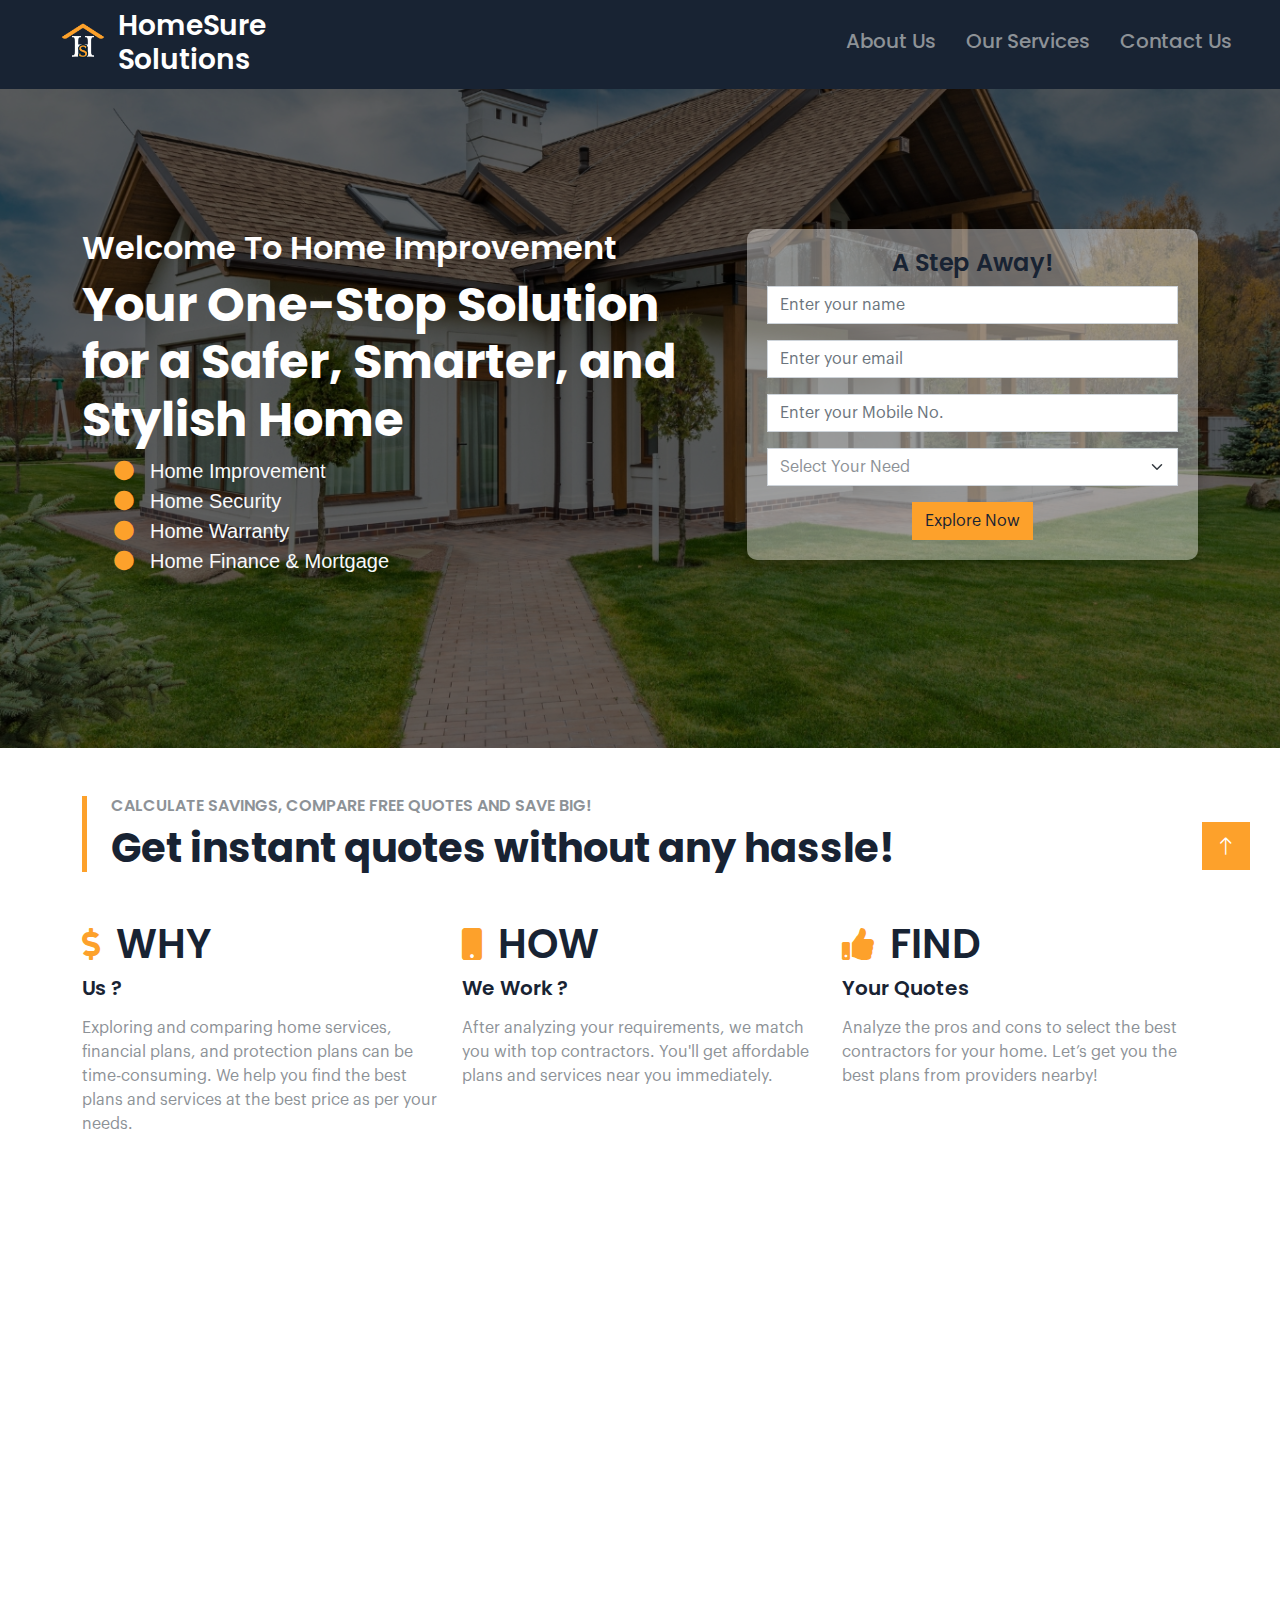
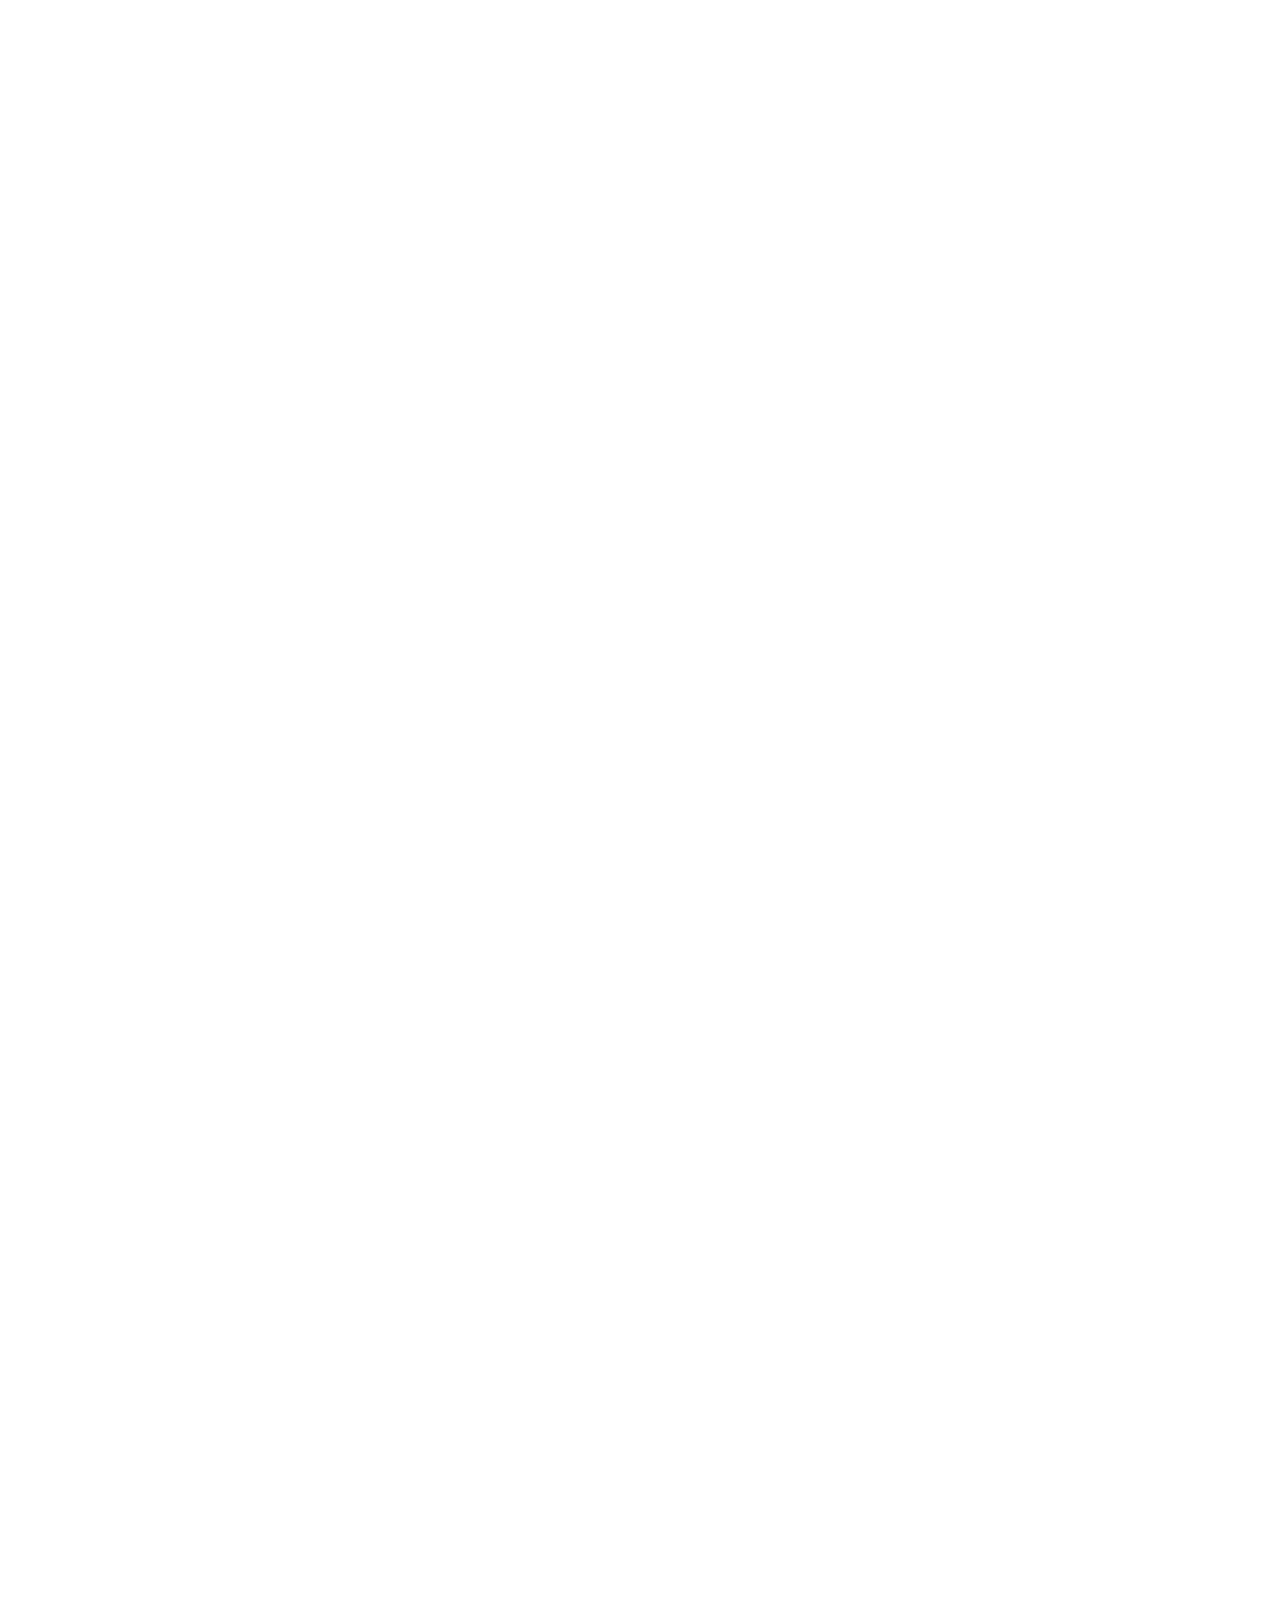
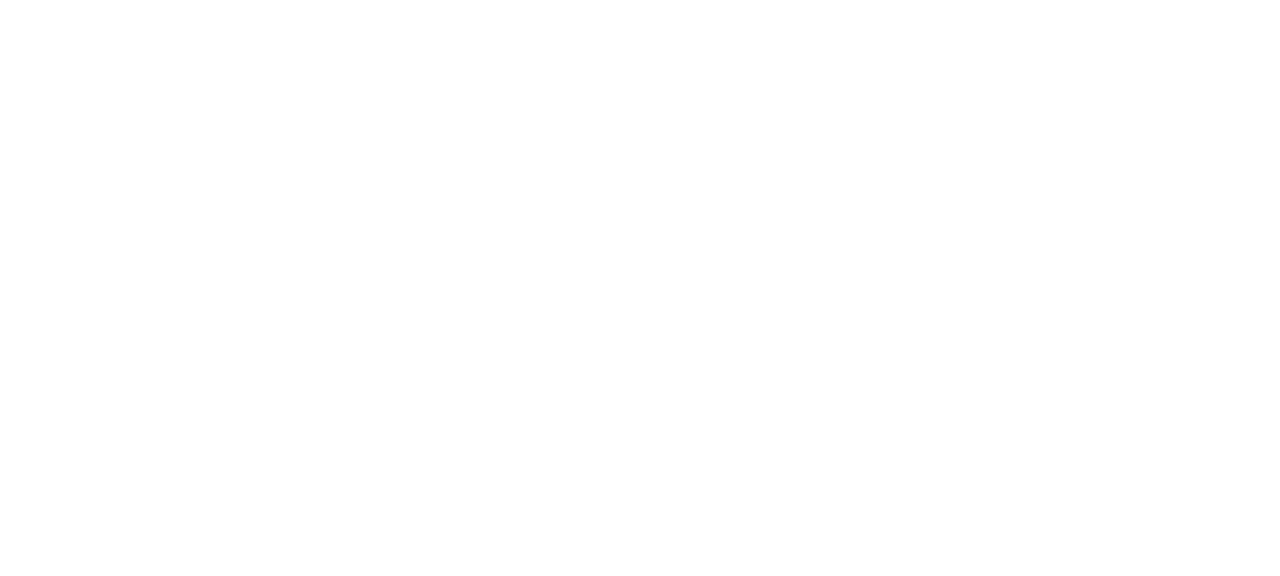
==== commit 618797f2: "Prefinal" ====
--- a/index.html
+++ b/index.html
@@ -46,7 +46,7 @@
 
         .hero-section {
             position: relative;
-            background: url('img/HomeSure - Hero image/DALL·E 2024-12-10 11.51.05 - A creative and professional hero image for a home services website, featuring a blend of key elements_ a cozy, modern living room for home improvement.webp') no-repeat center center;
+            background: url('img/HomeSure - Hero image/Hero section image.jpg') no-repeat center center;
             background-size: cover;
             color: white;
             padding: 140px 0;
@@ -80,6 +80,10 @@
 
         .hero-text {
             text-shadow: 2px 2px 8px rgba(0, 0, 0, 0.6);
+        }
+
+        .btnrnd {
+            border-radius: 10px;
         }
 
         .dot {
@@ -134,7 +138,7 @@
         <div class="container hero-content">
             <div class="row">
                 <div class="col-md-7 d-flex flex-column justify-content-center">
-                    <h2 class="text-white">WELCOME TO HOME IMPROVEMENT</h2>
+                    <h2 class="text-white">Welcome To Home Improvement</h2>
                     <h1 class="text-white display-5">Your One-Stop Solution for a Safer, Smarter, and Stylish Home</h1>
                     <ul class=" mb-4 pb-2">
                         <li class=" fs-5 text-light list-itm"><i
@@ -154,7 +158,7 @@
                 </div>
                 <div class="col-md-5">
                     <div class="form-container">
-                        <h4 class="text-center text-primary">A Step Away!</h4>
+                        <h4 class="text-center text-dark">A Step Away!</h4>
                         <form action="coregi.html">
                             <div class="mb-3 fontpop">
                                 <input type="text" class="form-control" placeholder="Enter your name">
@@ -175,9 +179,9 @@
                                     <option>Home Finance & Mortgage</option>
                                 </select>
                             </div>
-                            <div class="d-grid">
+                            <div class="d-flex justify-content-center align-items-center">
                                 <a href="coregi.html"><button type="submit"
-                                        class="btn btn-primary text-dark fontpop">Explore Now</button></a>
+                                        class="btn btn-primary text-dark fontpop ">Explore Now</button></a>
                             </div>
                         </form>
                     </div>
@@ -489,8 +493,9 @@
                                     <label for="message">Message</label>
                                 </div>
                             </div>
-                            <div class="col-12">
-                                <button class="btn btn-primary py-3 px-5 fontpop" type="submit">Submit</button>
+                            <div class="d-flex justify-content-center align-items-center">
+                                <a href="coregi.html"><button type="submit"
+                                        class="btn btn-primary text-dark fontpop1 display-4 p-3 ">Submit</button></a>
                             </div>
                         </div>
                     </form>
@@ -507,7 +512,7 @@
     <div class="container-fluid bg-dark footer mt-5 pt-5 wow fadeIn" data-wow-delay="0.1s">
         <div class="container py-5 fontpop">
             <div class="row g-5">
-                <div class="col-lg-4 col-md-6">
+                <div class="col-lg-4 ">
                     <a href="index.html" class="navbar-brand d-flex align-items-center">
                         <img src="img/HomeSure Solutions logo.png" height="60rem">
                         <h2 class="text-white m-3">HomeSure<br>Solutions
@@ -523,16 +528,16 @@
                                 class="fab fa-linkedin-in"></i></a>
                     </div>
                 </div>
-                <div class="col-lg-4 ">
-                    <h4 class="text-light mb-4">Quick Links</h4>
+                <div class="col-lg-4">
+                    <h4 class="text-light mt-4 mb-3">Quick Links</h4>
                     <a class="btn btn-link" href="#about">About Us</a>
                     <a class="btn btn-link" href="#services">Our Services</a>
                     <a class="btn btn-link" href="#contact">Contact Us</a>
 
                 </div>
-                <div class="col-lg-4">
+                <div class="col-lg-4 ">
                     <h4 class="text-light mb-4"> </h4>
-                    <a class="btn btn-link" href="privacypolicy.html">Privacy Policy</a>
+                    <a class="btn btn-link mt-5" href="privacypolicy.html">Privacy Policy</a>
                     <a class="btn btn-link" href="terms.html">Terms & Condition</a>
                     <a class="btn btn-link" href="unsubscribe.html">Unsubscribe</a>
                 </div>
